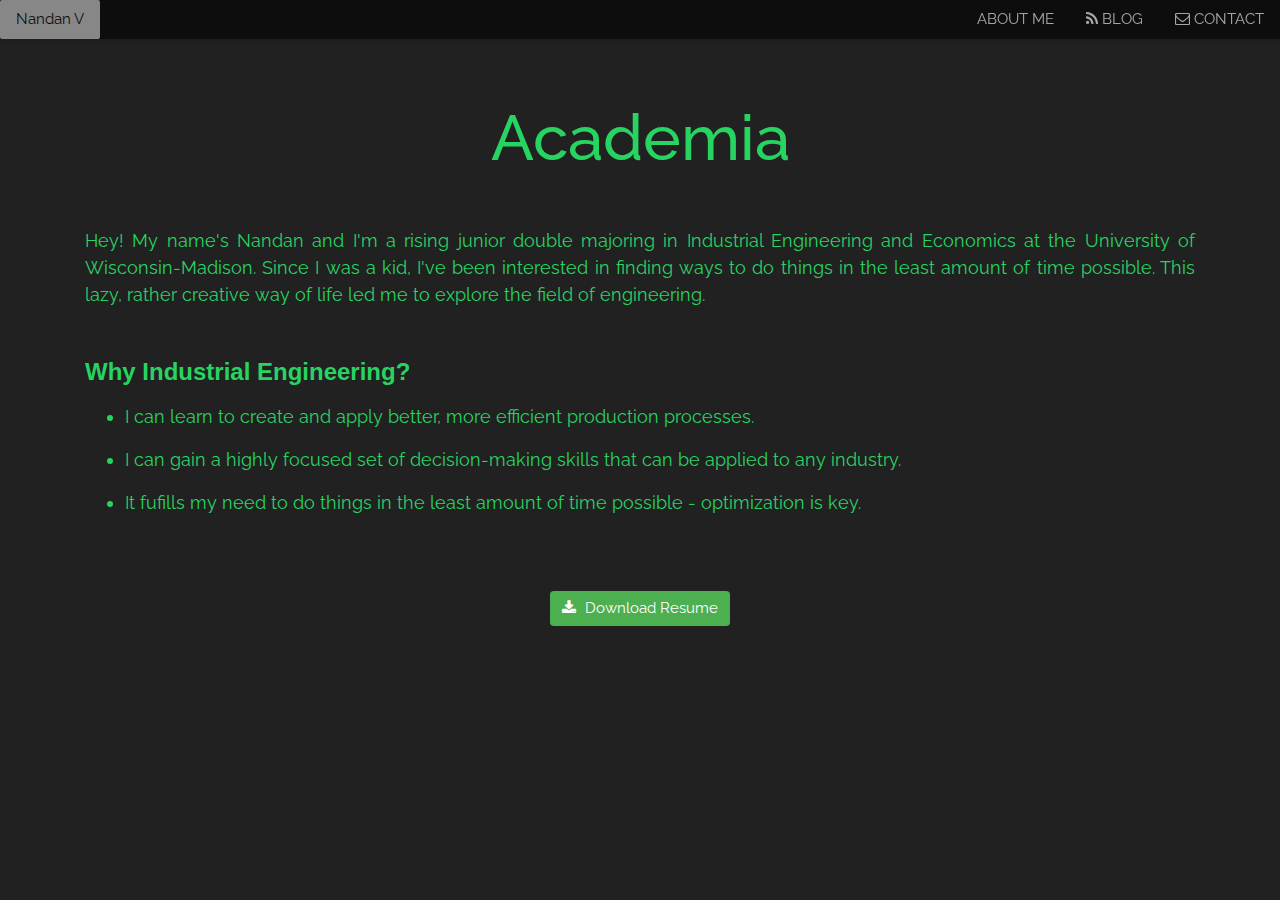
==== academia.html @ e99e99e1 "completed academia page" ====
<!DOCTYPE html>
<html>
<title>Nandan V</title>
<meta charset="UTF-8">
<meta name="description" content="Hey! I'm Nandan - an engineering student, filmmaker, and web developer.">
<meta property="og:title" content="Nandan V - A Creative. An Engineer." />
<meta property="og:description" content="Hey! I'm Nandan - an engineering student, self-taught web developer, and YouTube filmmaker." />
<meta property="og:type" content="website" />
<meta property="og:locale" content="en_US" />
<meta property="og:image" content="https://nandanv2702.github.io/image/profile.jpg" />
<meta property="og:url" content="https://nandanv2702.github.io" />
<meta name="viewport" content="width=device-width, initial-scale=1">
<link rel="stylesheet" href="https://www.w3schools.com/w3css/4/w3.css">
<link rel="stylesheet" href="https://fonts.googleapis.com/css?family=Raleway">
<link rel="stylesheet" href="css/styles.css">
<link rel="stylesheet" href="https://cdnjs.cloudflare.com/ajax/libs/font-awesome/4.7.0/css/font-awesome.min.css">
<link rel="stylesheet" href="https://stackpath.bootstrapcdn.com/bootstrap/4.4.1/css/bootstrap.min.css" integrity="sha384-Vkoo8x4CGsO3+Hhxv8T/Q5PaXtkKtu6ug5TOeNV6gBiFeWPGFN9MuhOf23Q9Ifjh" crossorigin="anonymous">

<style type="text/css">
body {
background-color:#212121;
padding:0;
margin:0;
}
</style>

<body>
  <!-- Navbar (sit on top) -->
  <div class="w3-top">
    <div class="w3-bar w3-black w3-card w3-opacity" id="myNavbar">
      <a href="./" class="w3-bar-item w3-button">Nandan V</a>
      <!-- Right-sided navbar links -->
      <div class="w3-right w3-hide-small">
        <a href="./#about-me" class="w3-bar-item w3-button">ABOUT ME</a>
        <a href="http://theexuberantspirit.wordpress.com/" target="_blank" class="w3-bar-item w3-button"><i class="fa fa-rss"></i> BLOG</a>
        <a href="./#contact" class="w3-bar-item w3-button"><i class="fa fa-envelope-o"></i> CONTACT</a>
      </div>
      <!-- Hide right-floated links on small screens and replace them with a menu icon -->
      <a href="javascript:void(0)" class="w3-bar-item w3-button w3-right w3-hide-large w3-hide-medium" onclick="w3_open()">
        <i class="fa fa-bars"></i>
      </a>
    </div>
  </div>
  <!-- Sidebar on small screens when clicking the menu icon -->
  <nav class="w3-sidebar w3-bar-block w3-black w3-card w3-animate-left w3-hide-medium w3-hide-large" style="display:none" id="mySidebar">
    <a href="javascript:void(0)" onclick="w3_close()" class="w3-bar-item w3-button w3-large w3-padding-16">Close ×</a>
    <a href="./#about-me" onclick="w3_close()" class="w3-bar-item w3-button">ABOUT ME</a>
    <a href="http://theexuberantspirit.wordpress.com/" target="_blank" onclick="w3_close()" class="w3-bar-item w3-button">BLOG</a>
    <a href="./#contact" onclick="w3_close()" class="w3-bar-item w3-button">CONTACT</a>
  </nav>

  <!-- Content Start -->
  <div class="w3-animate-opacity">
    <div class="container" style="display: block; justify-content: center; align-items: center; height: 100%; color: #27D461">
      <h1 class="w3-center w3-jumbo" style="padding-top: 100px;">
            Academia
      </h1>
      <p class="w3-large w3-justify" style="margin-top: 50px;">
        Hey! My name's Nandan and I'm a rising junior double majoring in Industrial Engineering and Economics at the University of Wisconsin-Madison. Since I was a kid, I've been interested in finding ways to do things in the least amount of time possible. This lazy, rather creative way of life led me to explore the field of engineering.
      </p>
      <h3 class="w3-xlarge" style="margin-top: 50px;"><strong>Why Industrial Engineering?</strong></h3>
      <ul>
        <li class="w3-large w3-margin-bottom w3-margin-top">I can learn to create and apply better, more efficient production processes.</li>
        <li class="w3-large w3-margin-bottom">I can gain a highly focused set of decision-making skills that can be applied to any industry.</li>
        <li class="w3-large">It fufills my need to do things in the least amount of time possible - optimization is key.</li>
      </ul>
      <!-- <div class="w3-container w3-center" style="margin: 50px 0 50px 0;">
              <button type="button" name="contact" class="btn w3-yellow">Contact Me</button>
      </div> -->
      <div class="w3-container w3-center" style="margin: 75px 0 100px 0;">
        <a href="./NandanV_Resume.pdf" download>
              <button type="button" name="resume" class="btn w3-green" id="download"><i class="fa fa-download" style="margin-right: 5px;"></i> Download Resume</button>
            </a>
      </div>
    </div>
  </div>
  <script>
    // Modal Image Gallery
    function onClick(element) {
      document.getElementById("img01").src = element.src;
      document.getElementById("modal01").style.display = "block";
      var captionText = document.getElementById("caption");
      captionText.innerHTML = element.alt;
    }


    // Toggle between showing and hiding the sidebar when clicking the menu icon
    var mySidebar = document.getElementById("mySidebar");

    function w3_open() {
      if (mySidebar.style.display === 'block') {
        mySidebar.style.display = 'none';
      } else {
        mySidebar.style.display = 'block';
      }
    }

    // Close the sidebar with the close button
    function w3_close() {
      mySidebar.style.display = "none";
    }
  </script>
</body>

</html>
---- css/styles.css ----
body,
h1 {
  font-family: "Raleway", sans-serif !important;
}

body,
html {
  height: 100%;
  scroll-behavior: smooth;
}

:hover {
  text-decoration: none !important;
}

.bgimg {
  background-image: url('../image/profile.png');
  min-height: 100%;
  background-position: center;
  background-size: cover;
  background-repeat: no-repeat;
  background-attachment: fixed;
}

@media (max-width: 480px) {
  .bgimg {
    background-color: #E0E0E0;
    background-image: linear-gradient(315deg, #00d2ff 80%, #1ab7ea 50%);
    /* background-image: url('../image/profile-phone.jpg'); */
    min-height: 100%;
    background-position: center;
    background-size: cover;
    background-repeat: no-repeat;
    background-attachment: fixed;
  }

  iframe {
    width: 355px;
    height: 200px;
  }
}

@media (min-width: 481px){
  .bgimg {
    background-image: url('../image/profile.jpg');
    min-height: 100%;
    background-position: center;
    background-size: cover;
    background-repeat: no-repeat;
    background-attachment: fixed;
}
iframe {
  width: 560px;
  height: 315px;
}
  }

.card:hover {
  box-shadow: 0 0 15px rgba(33,33,33,0.5);
  transition: all 0.3s ease-in-out;
}

.card {
  transition: all 0.3s ease-in-out;
}

.fa-chevron-circle-down {
  opacity: 50%;
  transition: all 0.3s ease-in-out;
}

.fa-chevron-circle-down:hover {
  opacity: 80%;
  transition: all 0.3s ease-in-out;
}

.w3-button {
  border-radius: 2px;
}

iframe {
  border-radius: 2px;
  transition: all 0.3s ease-in-out;
}

iframe:hover {
  box-shadow: 0 0 15px rgba(33,33,33,0.5);
  transition: all 0.3s ease-in-out;
}

#download {
  transition: all 0.3s ease-in-out;
}

#download:hover {
  background-color: #009f00 !important;
  box-shadow: 0 0 15px rgba(33,33,100,0.5) !important;
  transition: all 0.3s ease-in-out;
}
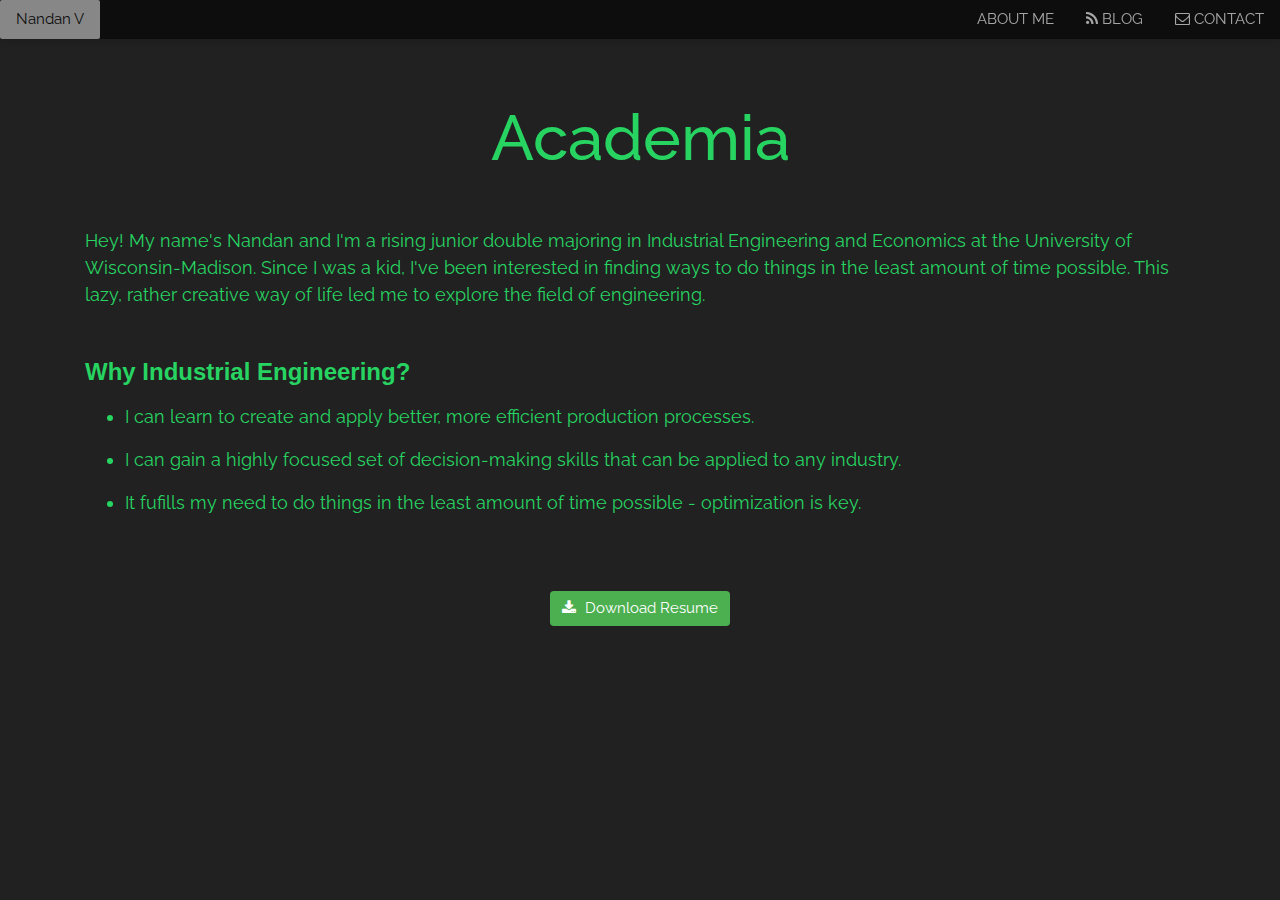
==== commit 55a9d97e: "final fix" ====
--- a/academia.html
+++ b/academia.html
@@ -55,7 +55,7 @@
       <h1 class="w3-center w3-jumbo" style="padding-top: 100px;">
             Academia
       </h1>
-      <p class="w3-large w3-justify" style="margin-top: 50px;">
+      <p class="w3-large" style="margin-top: 50px;">
         Hey! My name's Nandan and I'm a rising junior double majoring in Industrial Engineering and Economics at the University of Wisconsin-Madison. Since I was a kid, I've been interested in finding ways to do things in the least amount of time possible. This lazy, rather creative way of life led me to explore the field of engineering.
       </p>
       <h3 class="w3-xlarge" style="margin-top: 50px;"><strong>Why Industrial Engineering?</strong></h3>
--- a/css/styles.css
+++ b/css/styles.css
@@ -24,8 +24,8 @@
 
 @media (max-width: 480px) {
   .bgimg {
-    background-color: #E0E0E0;
-    background-image: linear-gradient(315deg, #00d2ff 80%, #1ab7ea 50%);
+    background-color: #1ab7ea;
+    /* background-image: linear-gradient(315deg, #00d2ff 80%, #1ab7ea 50%); */
     /* background-image: url('../image/profile-phone.jpg'); */
     min-height: 100%;
     background-position: center;
@@ -38,6 +38,10 @@
     width: 355px;
     height: 200px;
   }
+
+  form {
+    width: 200px;
+  }
 }
 
 @media (min-width: 481px){
@@ -49,9 +53,14 @@
     background-repeat: no-repeat;
     background-attachment: fixed;
 }
+
 iframe {
   width: 560px;
   height: 315px;
+}
+
+form {
+  width: 450px;
 }
   }
 
@@ -88,6 +97,8 @@
   transition: all 0.3s ease-in-out;
 }
 
+/* For download button */
+
 #download {
   transition: all 0.3s ease-in-out;
 }
@@ -97,3 +108,35 @@
   box-shadow: 0 0 15px rgba(33,33,100,0.5) !important;
   transition: all 0.3s ease-in-out;
 }
+
+/* For progress bar */
+
+/* Style the header: fixed position (always stay at the top) */
+.header {
+  position: fixed;
+  top: 36px;
+  z-index: 1;
+  width: 100%;
+  height: 3px;
+  background-color: #f1f1f1;
+}
+
+/* The progress container (grey background) */
+.progress-container {
+  width: 100%;
+  height: 3px;
+  background-color: #000000 !important;
+}
+
+/* The progress bar (scroll indicator) */
+.progress-bar {
+  height: 3px;
+  background-color: #009f00 !important;
+  width: 0%;
+}
+
+.col-lg {
+  display: flex;
+  align-items: center;
+  flex-wrap: wrap;
+}
